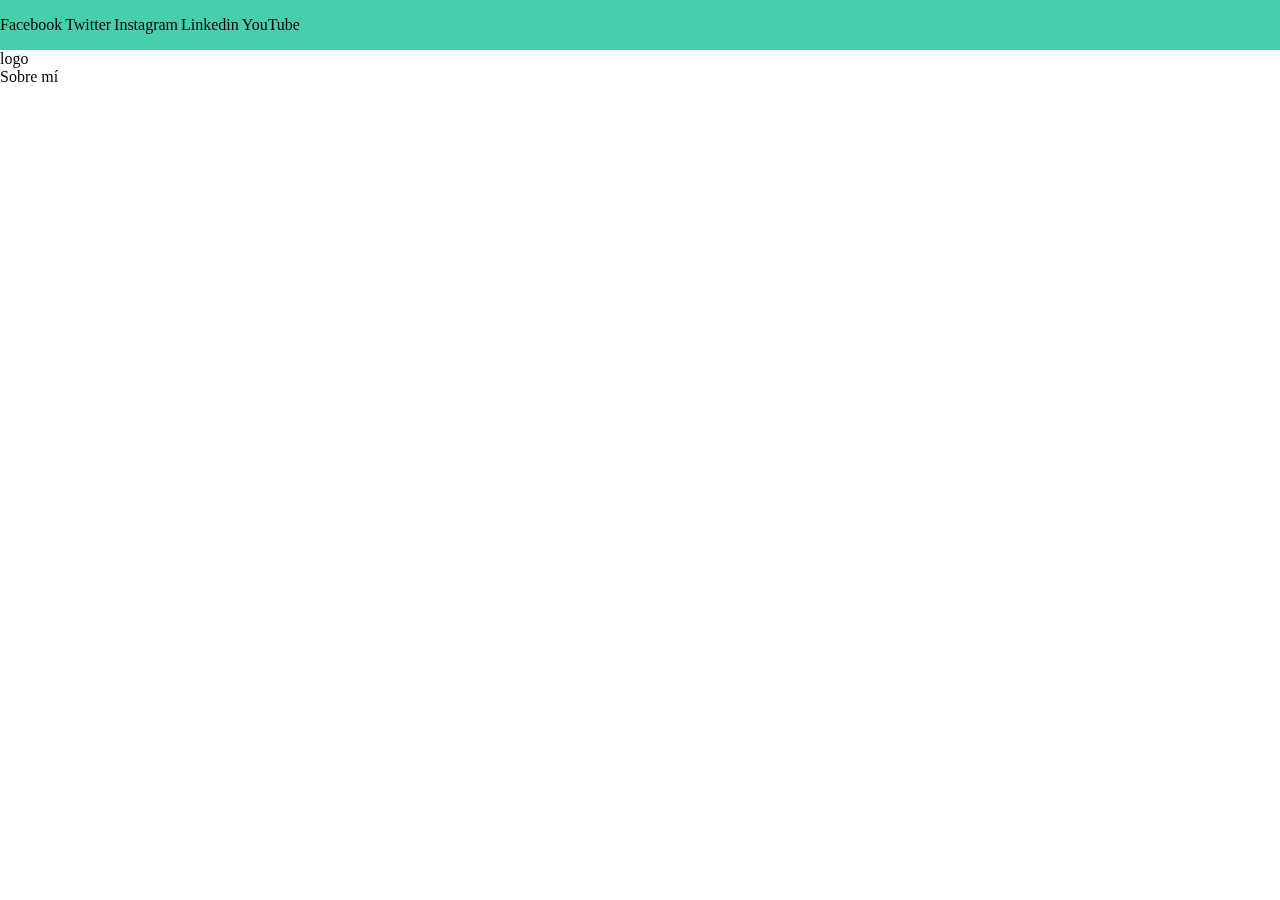
==== index.html @ 76002170 "Assets and home" ====
<!DOCTYPE html>
<html lang="en">
<head>
    <meta charset="UTF-8">
    <meta http-equiv="X-UA-Compatible" content="IE=edge">
    <meta name="viewport" content="width=device-width, initial-scale=1.0">
    <title>Mi Blog</title>
    <link rel="stylesheet" href="css/main.css">
</head>
<body>
    <header>
        <section class="header-icons-container">
            <div class="icons">
                <a href="">Facebook</a>
                <a href="">Twitter</a>
                <a href="">Instagram</a>
                <a href="">Linkedin</a>
                <a href="">YouTube</a>
            </div>
        </section>
        <nav>
            <section class="nav-logo-container">
                <a href="/">logo</a>
            </section>
            <section class="profile-link">
                <a href="/">Sobre m&iacute;</a>
            </section>
        </nav>
    </header>
    <main>
        
    </main>
</body>
</html>
---- css/main.css ----
body{
    padding: 0;
    margin: 0;
    position: fixed;
    top: 0;
    bottom: 0;
    left: 0;
    right: 0;
    box-sizing: border-box;
}
a{
    text-decoration: none;
    display: inline;
    color: black;

}
header{
    width: 100%;
    height: 140px;
    display: grid;
    grid-template-rows: 1fr 2fr;
}
.header-icons-container{
    width: 100%;
    height: 50px;
    display: grid;
    background-color: #47cfac;
}
.header-icons-container .icons{
    width: 300px;
    height: auto;
    display: flex;
    justify-items: flex-end;
    align-items: center;
    justify-content: space-between;
    justify-self: ;
    margin: end;
}
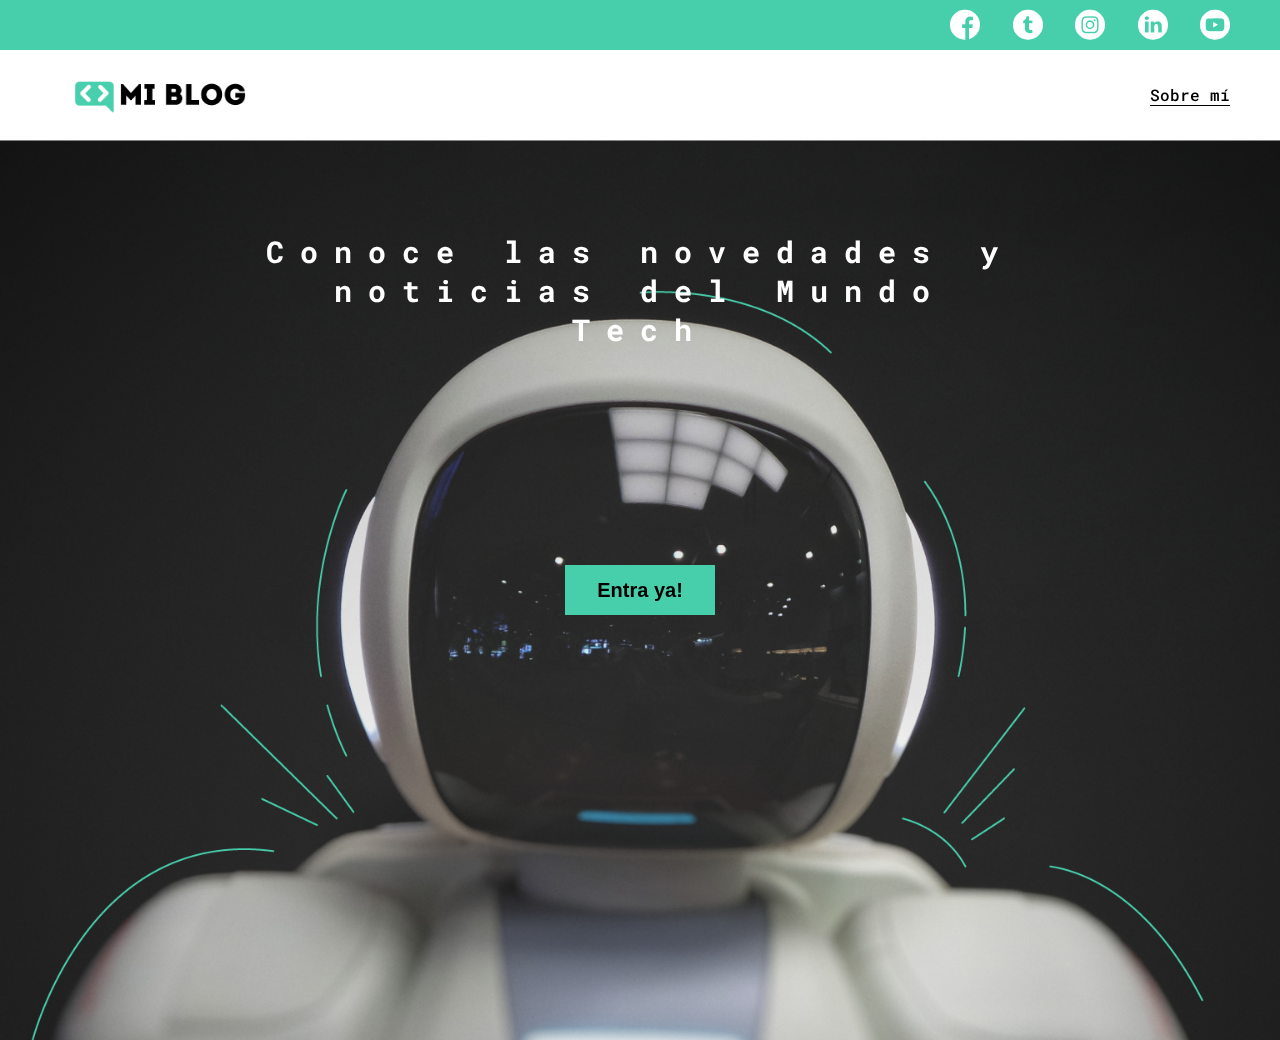
==== commit 6153bfef: "add home styles" ====
--- a/index.html
+++ b/index.html
@@ -1,34 +1,43 @@
 <!DOCTYPE html>
-<html lang="en">
+<html lang="es">
 <head>
     <meta charset="UTF-8">
     <meta http-equiv="X-UA-Compatible" content="IE=edge">
     <meta name="viewport" content="width=device-width, initial-scale=1.0">
     <title>Mi Blog</title>
+    <link rel="preconnect" href="https://fonts.googleapis.com">
+    <link rel="preconnect" href="https://fonts.gstatic.com" crossorigin>
+    <link href="https://fonts.googleapis.com/css2?family=Roboto+Mono:wght@100;300;400;500;700&display=swap" rel="stylesheet">
     <link rel="stylesheet" href="css/main.css">
+    <link rel="stylesheet" href="css/font/flaticon.css">
 </head>
 <body>
     <header>
         <section class="header-icons-container">
             <div class="icons">
-                <a href="">Facebook</a>
-                <a href="">Twitter</a>
-                <a href="">Instagram</a>
-                <a href="">Linkedin</a>
-                <a href="">YouTube</a>
+                <a href=""><span class="flaticon-001-facebook"></span></a>
+                <a href=""><span class="flaticon-002-twitter"></span></a>
+                <a href=""><span class="flaticon-011-instagram"></span></a>
+                <a href=""><span class="flaticon-010-linkedin"></span></a>
+                <a href=""><span class="flaticon-008-youtube"></span></a>
             </div>
         </section>
         <nav>
             <section class="nav-logo-container">
-                <a href="/">logo</a>
+                <a href="/"><img src="assets/img/Logo-negro.png" alt="Logo de mi blog"></a>
             </section>
-            <section class="profile-link">
+            <section class="profile-nav-link">
                 <a href="/">Sobre m&iacute;</a>
             </section>
         </nav>
     </header>
     <main>
-        
+        <div class="main-container">
+            <span>Conoce las novedades y noticias del Mundo Tech</span>
+            <div class="buttom">
+                <input type="button" value="Entra ya!" >
+            </div>
+        </div>
     </main>
 </body>
 </html>--- a/css/main.css
+++ b/css/main.css
@@ -1,3 +1,7 @@
+html{
+    font-size: 62.5%;
+    font-family: 'Roboto Mono', monospace;
+}
 body{
     padding: 0;
     margin: 0;
@@ -33,6 +37,74 @@
     justify-items: flex-end;
     align-items: center;
     justify-content: space-between;
-    justify-self: ;
-    margin: end;
-}+    justify-self: end;
+    margin-right: 50px;
+}
+header .icons span{
+    color: white;
+}
+
+nav{
+    display: grid;
+    grid-template-columns: 1fr 1fr;
+    height: 90px;
+}
+nav .nav-logo-container{
+    margin-left: 50px;
+}
+nav .nav-logo-container img{
+    width: 220px;
+    margin-top: 10px;
+}
+nav .profile-nav-link{
+    display: flex;
+    align-items: center;
+    justify-content: flex-end;
+    margin-right: 50px;
+}
+nav .profile-nav-link a{
+    color: black;
+    border-bottom: 1px solid black;
+    font-weight: 500;
+    font-size: 1.6rem;
+}
+main{
+    width: 100%;
+    height: 100%;
+}
+.main-container{
+    width: auto;
+    height: 100%;
+    display: grid;
+    align-items: center;
+    grid-template-columns: 1fr 3fr 1fr;
+    grid-template-rows: 1fr 1fr 1fr ;
+    background-image: url(../assets/img/Cover.png);
+    background-position: center;
+    background-repeat: no-repeat;
+    background-size: cover;
+}
+.main-container span{
+    grid-column: 2/3;
+    color: white;
+    text-align: center;
+    font-size: 3rem;
+    font-weight: bold;
+    letter-spacing: 1.6rem;
+}
+.main-container .buttom{
+    grid-column: 2/3;
+    display: grid;
+    place-content: center; 
+}
+.buttom input{
+    width: 150px;
+    height: 50px;
+    font-size: 2rem;
+    font-weight: bold;
+    background-color: #47cfac;
+}
+input{
+    border: none;
+    outline: none;
+}
--- a/css/font/flaticon.css
+++ b/css/font/flaticon.css
@@ -0,0 +1,46 @@
+	/*
+  	Flaticon icon font: Flaticon
+  	Creation date: 20/12/2018 09:27
+  	*/
+
+@font-face {
+  font-family: "Flaticon";
+  src: url("./Flaticon.eot");
+  src: url("./Flaticon.eot?#iefix") format("embedded-opentype"),
+       url("./Flaticon.woff") format("woff"),
+       url("./Flaticon.ttf") format("truetype"),
+       url("./Flaticon.svg#Flaticon") format("svg");
+  font-weight: normal;
+  font-style: normal;
+}
+
+@media screen and (-webkit-min-device-pixel-ratio:0) {
+  @font-face {
+    font-family: "Flaticon";
+    src: url("./Flaticon.svg#Flaticon") format("svg");
+  }
+}
+
+[class^="flaticon-"]:before, [class*=" flaticon-"]:before,
+[class^="flaticon-"]:after, [class*=" flaticon-"]:after {   
+  font-family: Flaticon;
+        font-size: 30px;
+font-style: normal;
+margin-left: 20px;
+}
+
+.flaticon-001-facebook:before { content: "\f100"; }
+.flaticon-002-twitter:before { content: "\f101"; }
+.flaticon-003-whatsapp:before { content: "\f102"; }
+.flaticon-004-groupme:before { content: "\f103"; }
+.flaticon-005-kik:before { content: "\f104"; }
+.flaticon-006-skype:before { content: "\f105"; }
+.flaticon-007-periscope:before { content: "\f106"; }
+.flaticon-008-youtube:before { content: "\f107"; }
+.flaticon-009-itunes:before { content: "\f108"; }
+.flaticon-010-linkedin:before { content: "\f109"; }
+.flaticon-011-instagram:before { content: "\f10a"; }
+.flaticon-012-messenger:before { content: "\f10b"; }
+.flaticon-013-twitter-1:before { content: "\f10c"; }
+.flaticon-014-snapchat:before { content: "\f10d"; }
+.flaticon-015-reddit:before { content: "\f10e"; }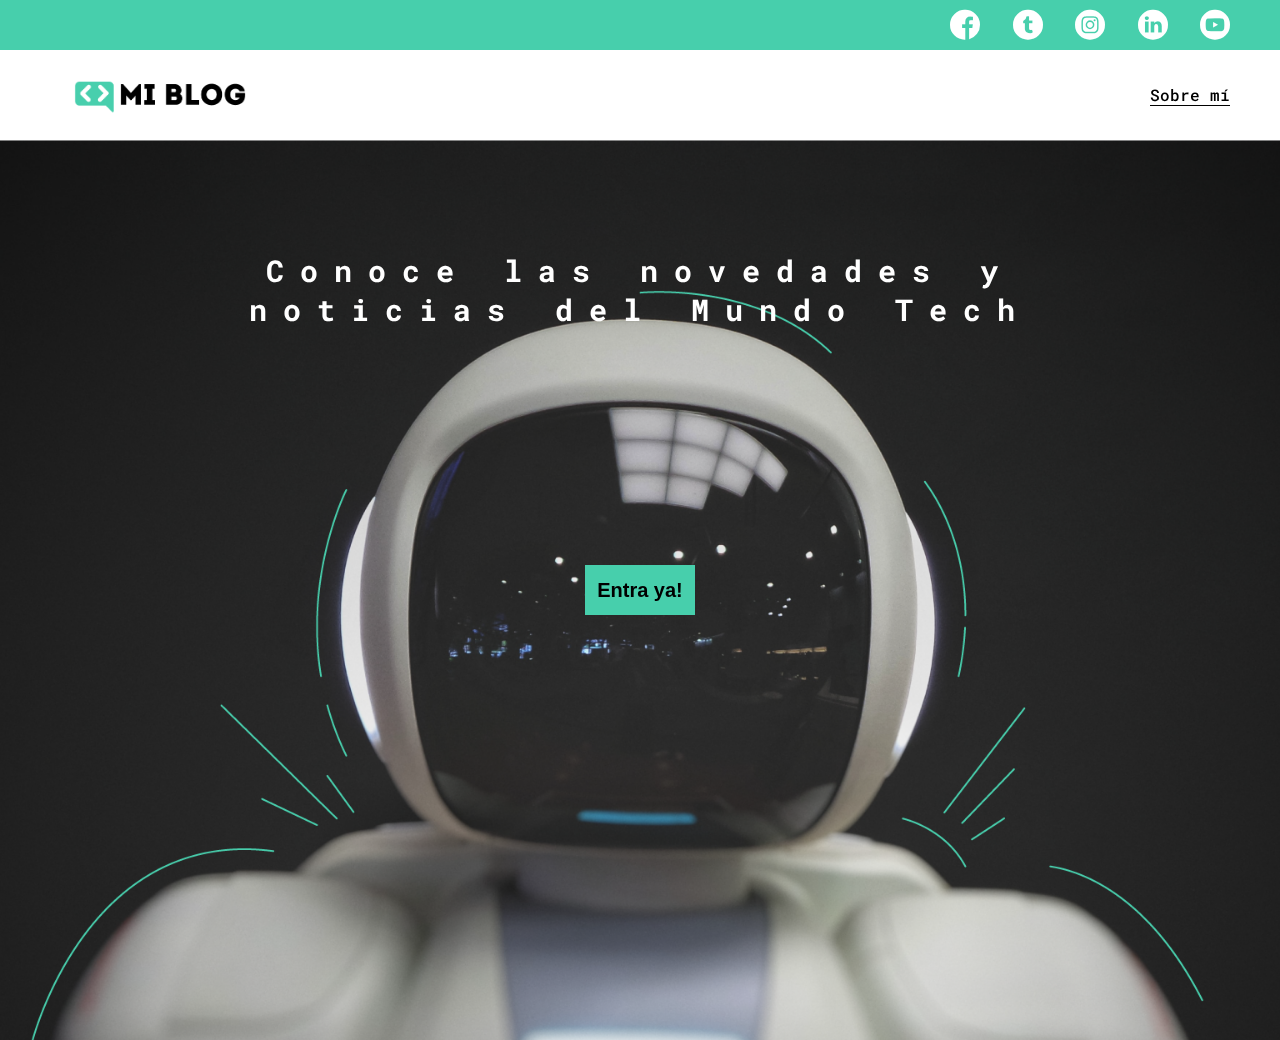
==== commit ed1f16cc: "pages of Blogs and blog" ====
--- a/index.html
+++ b/index.html
@@ -6,12 +6,13 @@
     <meta name="viewport" content="width=device-width, initial-scale=1.0">
     <title>Mi Blog</title>
     <link rel="preconnect" href="https://fonts.googleapis.com">
+    <link rel="preconnect" href="https://fonts.googleapis.com">
     <link rel="preconnect" href="https://fonts.gstatic.com" crossorigin>
-    <link href="https://fonts.googleapis.com/css2?family=Roboto+Mono:wght@100;300;400;500;700&display=swap" rel="stylesheet">
+    <link href="https://fonts.googleapis.com/css2?family=Roboto+Mono:wght@100;300;400;500;700&family=Roboto+Slab:wght@400;700&family=Roboto:wght@400;500;700;900&display=swap" rel="stylesheet">
     <link rel="stylesheet" href="css/main.css">
     <link rel="stylesheet" href="css/font/flaticon.css">
 </head>
-<body>
+<body class="home-body">
     <header>
         <section class="header-icons-container">
             <div class="icons">
@@ -27,17 +28,17 @@
                 <a href="/"><img src="assets/img/Logo-negro.png" alt="Logo de mi blog"></a>
             </section>
             <section class="profile-nav-link">
-                <a href="/">Sobre m&iacute;</a>
+                <a href="/blogs.html">Sobre m&iacute;</a>
             </section>
         </nav>
     </header>
     <main>
-        <div class="main-container">
-            <span>Conoce las novedades y noticias del Mundo Tech</span>
-            <div class="buttom">
-                <input type="button" value="Entra ya!" >
+        <section class="home-main-container">
+            <h1 class="home-main-text">Conoce las novedades y noticias del Mundo Tech</h1>
+            <div class="home-main-buttom">
+                <button ><a href="blogs.html">Entra ya!</a></button>
             </div>
-        </div>
+        </section>
     </main>
 </body>
 </html>--- a/css/main.css
+++ b/css/main.css
@@ -1,16 +1,27 @@
 html{
-    font-size: 62.5%;
+    /* font-family: 'Roboto', sans-serif; */
     font-family: 'Roboto Mono', monospace;
+    /* font-family: 'Roboto Slab', serif; */
 }
 body{
     padding: 0;
     margin: 0;
+    box-sizing: border-box;
+}
+.home-body{
     position: fixed;
     top: 0;
     bottom: 0;
     left: 0;
     right: 0;
-    box-sizing: border-box;
+}
+.grid-container{
+    max-width: 980px;
+    margin: auto;
+    display: flex;
+    flex-wrap: wrap;
+    justify-content: center;
+    align-items: center;
 }
 a{
     text-decoration: none;
@@ -66,45 +77,155 @@
     color: black;
     border-bottom: 1px solid black;
     font-weight: 500;
-    font-size: 1.6rem;
 }
 main{
     width: 100%;
     height: 100%;
 }
-.main-container{
-    width: auto;
+.home-main-container{
+    width: 100%;
     height: 100%;
     display: grid;
     align-items: center;
-    grid-template-columns: 1fr 3fr 1fr;
+    grid-template-columns: 1fr 4fr 1fr;
     grid-template-rows: 1fr 1fr 1fr ;
     background-image: url(../assets/img/Cover.png);
     background-position: center;
     background-repeat: no-repeat;
     background-size: cover;
 }
-.main-container span{
+.home-main-text{
     grid-column: 2/3;
     color: white;
     text-align: center;
-    font-size: 3rem;
-    font-weight: bold;
-    letter-spacing: 1.6rem;
-}
-.main-container .buttom{
+    font-weight: 700;
+    font-size: 30px;
+    letter-spacing: 16px;
+    font-family: 'Roboto Mono', monospace;
+}
+.home-main-buttom{
     grid-column: 2/3;
     display: grid;
     place-content: center; 
 }
-.buttom input{
-    width: 150px;
+.home-main-buttom button{
+    width: 110px;
     height: 50px;
-    font-size: 2rem;
-    font-weight: bold;
+    font-size: 20px;
+    font-weight: 700;
     background-color: #47cfac;
 }
-input{
+button{
     border: none;
     outline: none;
 }
+
+.blogs-main{
+    display:grid;
+}
+.blogs-news-container{
+    display: grid;
+    background-color: #e6e9ed;
+    padding: 0px 50px 40px ;
+}
+.blogs-main-new{
+    display: grid;
+    grid-template-columns: 2fr 1fr;
+    grid-template-rows: 2fr;
+}
+.blogs-news-img-container{
+    grid-column: 1/2;
+}
+.blogs-news-img-container img{
+    width: 85%;
+}
+.blogs-news-info-container{
+    grid-column: 2/3;
+}
+.blogs-news-info-container p{
+    margin-bottom: 35px;
+}
+.blogs-post-container{
+    padding: 0 50px 40px;
+}
+.blogs-post-container h3{
+    width: 100%;
+    border-bottom: 1px solid #cdd2da;
+    padding-bottom: 20px;
+    text-align: center;
+}
+.blogs-button{
+    border: 1px solid #47cfac;
+    padding: 10px 15px;
+    font-size: 12px;
+}
+.blogs-post-container .post-container{
+    display: inline-block;
+    padding: 0px 10px;
+    max-width: 30%;
+    margin-bottom: 50px;
+}
+.blogs-post-container .post-container p{
+    margin-bottom: 35px;
+}
+.blogs-post-container img{
+    width: 100%;
+}
+
+footer{
+    width: 100%;
+    height: 80px;
+    background-color: #22272d;
+    border-top: 35px solid #47cfac;
+    text-align: center;
+}
+footer span{
+    display: inline-block;
+    color: #fff;
+    margin-top: 35px;
+}
+.blogpost-img-container{
+    padding: 0px 50px 40px;
+}
+.blogpost-img-container img{
+    width: 100%;
+}
+.blogpost-main-container{
+    padding: 0 50px 40px;
+}
+.blogpost-main-container h3{
+    width: 100%;
+    display: inline-block;
+    border-bottom: 1px solid #cdd2da;
+    padding-bottom: 20px;
+}
+.blogpost-main-container div h1{
+    font-size: 35px;
+}
+.contact-main-container{
+    width: 100%;
+    min-height: 250px;
+    background-color: #cdd2da;
+    text-align: center;
+    padding-bottom: 50px;
+    display: grid;
+    justify-items: center;
+    grid-template-columns: 1fr 1fr;
+}
+.contact-main-container div{
+    display: inline-block;
+    width: 49.5%;
+    height: 100%;
+}
+.contact-main-container a{
+    border-bottom: 1px solid #000;
+    padding-bottom: 5px;
+}
+.contact-main-container img{
+    width: 100px;
+}
+.contact-left, .contact-right{
+    text-align: initial;
+    margin-top: 85px;
+}
+
